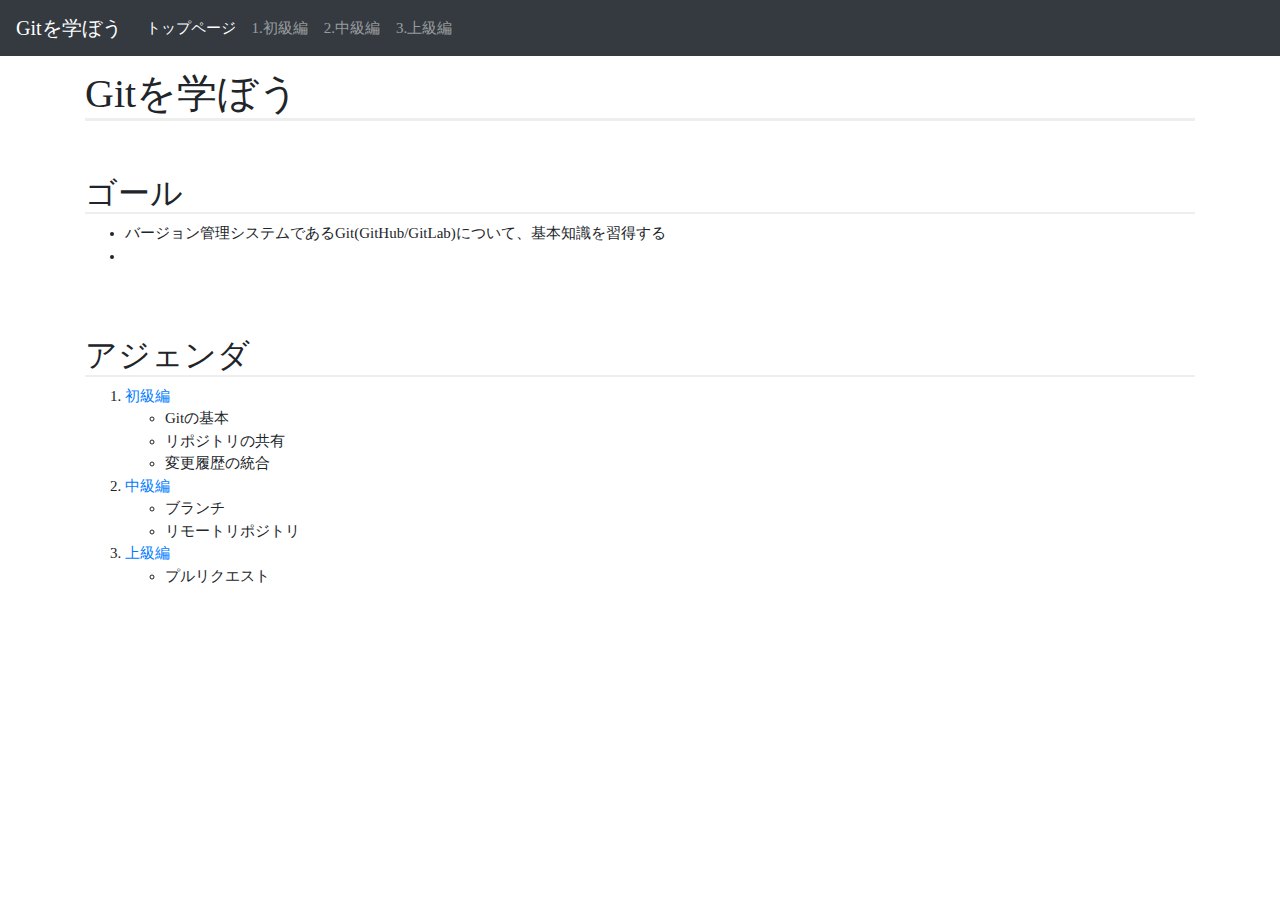
==== index.html @ 10321376 "init" ====
<!DOCTYPE html>
<html>
  <head>
    <meta charset="utf-8" />
    <meta http-equiv="X-UA-Compatible" content="IE=Edge" />
    <meta name="viewport" content="width=device-width, initial-scale=1" />
    <title>Git-Lesson</title>
    <link href="./assets/vendor/bootstrap.css" rel="stylesheet" />
    <link href="./assets/css/lesson.css" rel="stylesheet" />
    <script src="./assets/vendor/jquery-3.4.1.js"></script>
    <script src="./assets/vendor/bootstrap.bundle.js"></script>
  </head>
  <body>
    <!-- Header -->
    <nav class="navbar navbar-expand-md fixed-top navbar-dark bg-dark">
      <a class="navbar-brand" href="./index.html">Gitを学ぼう</a>
      <button
        class="navbar-toggler"
        type="button"
        data-toggle="collapse"
        data-target="#navbar-menu"
        aria-controls="navbar-menu"
        aria-expanded="false"
        aria-label="Toggle navigation"
      >
        <span class="navbar-toggler-icon"></span>
      </button>

      <div class="collapse navbar-collapse" id="navbar-menu">
        <ul class="navbar-nav mr-auto">
          <li class="nav-item active">
            <a class="nav-link" href="./index.html">トップページ</a>
          </li>
          <li class="nav-item">
            <a class="nav-link" href="./1_beginner/index.html">1.初級編</a>
          </li>
          <li class="nav-item">
            <a class="nav-link" href="./2_intermediate/index.html">2.中級編</a>
          </li>
          <li class="nav-item">
            <a class="nav-link" href="./3_advanced/index.html">3.上級編</a>
          </li>
        </ul>
      </div>
    </nav>
    <!-- /Header -->
    <!-- Content -->
    <div class="container">
      <h1>Gitを学ぼう</h1>
      <h2>ゴール</h2>
      <ul>
        <li>
          バージョン管理システムであるGit(GitHub/GitLab)について、基本知識を習得する
        </li>
        <li></li>
      </ul>
      <h2>アジェンダ</h2>
      <ol>
        <li>
          <a href="./1_beginner/index.html">初級編</a>
          <ul>
            <li>Gitの基本</li>
            <li>リポジトリの共有</li>
            <li>変更履歴の統合</li>
          </ul>
        </li>
        <li>
          <a href="./2_intermediate/index.html">中級編</a>
          <ul>
            <li>ブランチ</li>
            <li>リモートリポジトリ</li>
          </ul>
        </li>
        <li><a href="./3_advanced/index.html">上級編</a></li>
        <ul>
          <li>プルリクエスト</li>
        </ul>
      </ol>
    </div>
    <!-- /Content -->
  </body>
</html>
---- assets/css/lesson.css ----
h1 {
  border-bottom: solid 3px #eee;
  margin-bottom: 0;
}

h2 {
  border-bottom: solid 2px #eee;
  margin-top: 0;
  padding-top: 53px;
}

h3 {
  border-left-color: #1170c4;
  border-style: solid;
  border-width: 0 0 0 5px;
  margin-top: 25px;
  padding: 5px 0 5px 10px;
}

h4 {
  font-weight: bold;
  margin-top: 20px;
}

body {
  font-size: 15px;
  font-family: "Meiryo";
}

@media (max-width: 767px) {
  body {
    padding-top: 70px;
  }
}

@media (min-width: 768px) {
  body {
    padding-top: 120px;
  }
}

@media (min-width: 992px) {
  body {
    padding-top: 70px;
  }
}
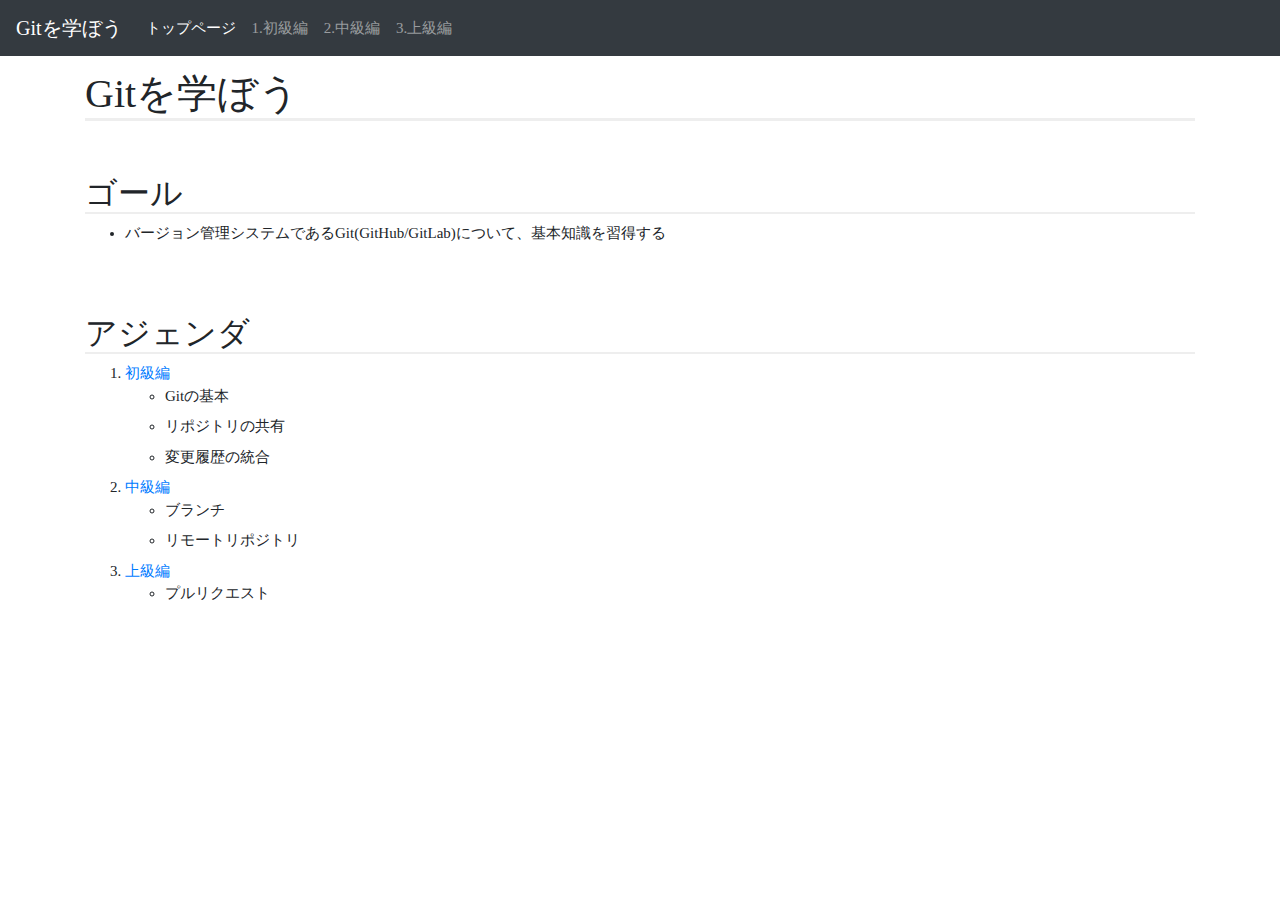
==== commit fe64f1f4: "update" ====
--- a/index.html
+++ b/index.html
@@ -52,28 +52,27 @@
         <li>
           バージョン管理システムであるGit(GitHub/GitLab)について、基本知識を習得する
         </li>
-        <li></li>
       </ul>
       <h2>アジェンダ</h2>
       <ol>
         <li>
           <a href="./1_beginner/index.html">初級編</a>
           <ul>
-            <li>Gitの基本</li>
-            <li>リポジトリの共有</li>
-            <li>変更履歴の統合</li>
+            <li class="pb-2">Gitの基本</li>
+            <li class="pb-2">リポジトリの共有</li>
+            <li class="pb-2">変更履歴の統合</li>
           </ul>
         </li>
         <li>
           <a href="./2_intermediate/index.html">中級編</a>
           <ul>
-            <li>ブランチ</li>
-            <li>リモートリポジトリ</li>
+            <li class="pb-2">ブランチ</li>
+            <li class="pb-2">リモートリポジトリ</li>
           </ul>
         </li>
         <li><a href="./3_advanced/index.html">上級編</a></li>
         <ul>
-          <li>プルリクエスト</li>
+          <li class="pb-2">プルリクエスト</li>
         </ul>
       </ol>
     </div>
